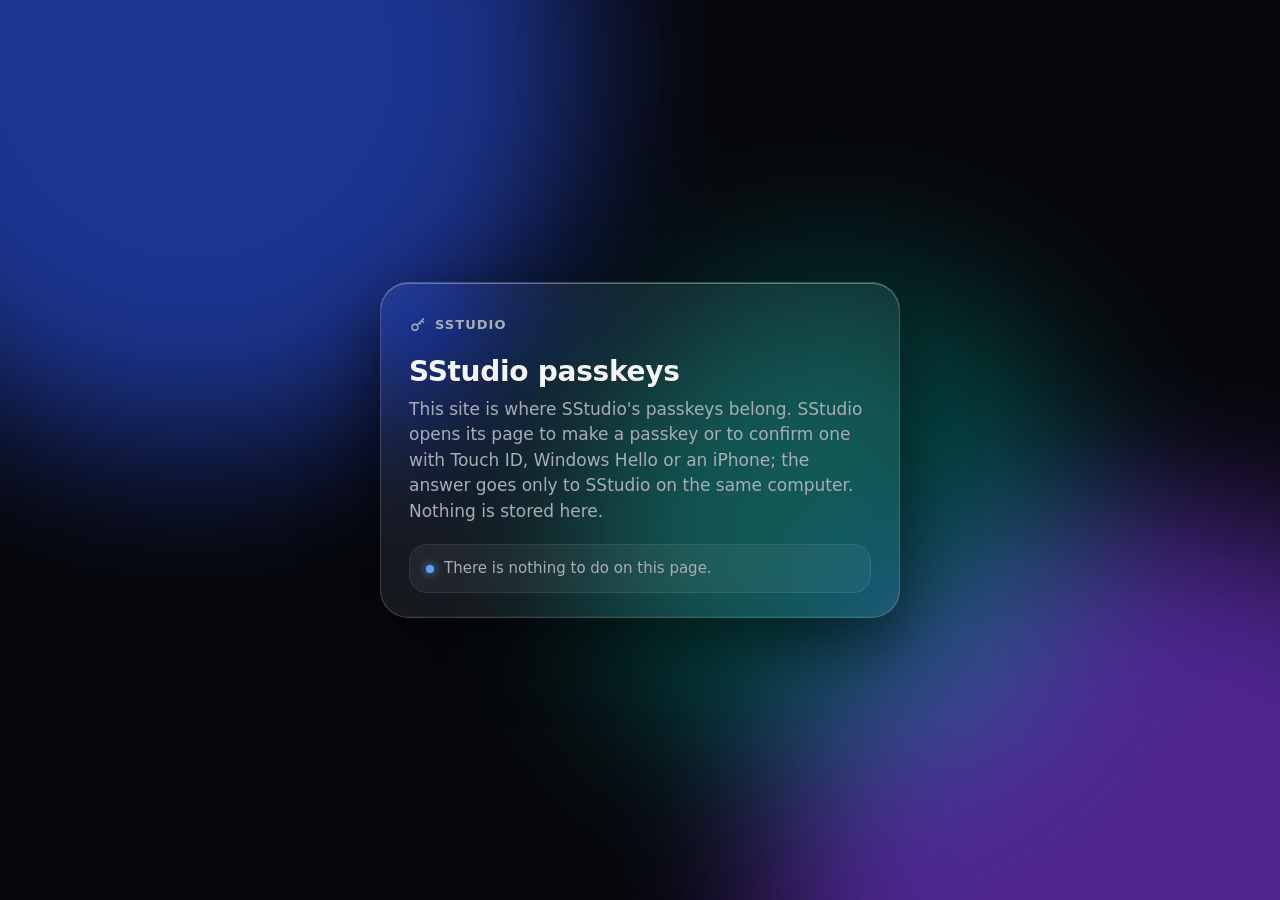
==== index.html @ 8cf9a6a6 "Liquid Glass passkey page at authenticate/authenticate-passkey; organize the site passkey.html now m" ====
<!doctype html>
<!--
  The home page of s-studio-hq.github.io. Source: src/SStudio/utils/crypto/web/ in SStudio.
-->
<html lang="en">
<head>
<meta charset="utf-8">
<meta name="viewport" content="width=device-width, initial-scale=1">
<meta name="color-scheme" content="dark">
<title>SStudio passkeys</title>
<link rel="stylesheet" href="assets/glass.css">
</head>
<body>
<div class="light" aria-hidden="true"><span></span><span></span><span></span></div>
<main class="card glass">
  <div class="brand">
    <svg viewBox="0 0 24 24" fill="none" stroke="currentColor" stroke-width="1.8" aria-hidden="true">
      <circle cx="8" cy="15" r="4"/><path d="M11 12l9-9m-3 3l3 3m-6 0l2 2"/>
    </svg>
    SStudio
  </div>
  <h1>SStudio passkeys</h1>
  <p>This site is where SStudio's passkeys belong. SStudio opens its page to make a passkey or to confirm one with
    Touch ID, Windows Hello or an iPhone; the answer goes only to SStudio on the same computer. Nothing is stored
    here.</p>
  <div id="status" class="status">There is nothing to do on this page.</div>
</main>
</body>
</html>
---- assets/glass.css ----
/*
  SStudio's pages on s-studio-hq.github.io: a dark "Liquid Glass" look - frosted, see-through panels and
  floating capsule buttons over soft moving light. Source: src/SStudio/utils/crypto/web/ in SStudio.
*/

:root {
  color-scheme: dark;
  --bg: #07080c;
  --fg: #f5f5f7;
  --muted: #a8adb8;
  --glass: rgba(255, 255, 255, 0.07);
  --glass-strong: rgba(255, 255, 255, 0.12);
  --glass-hover: rgba(255, 255, 255, 0.17);
  --edge: rgba(255, 255, 255, 0.16);
  --shine: rgba(255, 255, 255, 0.32);
  --shadow: rgba(0, 0, 0, 0.55);
  --accent: #5ea2ff;
  --good: #5fd38d;
  --bad: #ff7a70;
  --radius: 28px;
}

* { box-sizing: border-box; }

html { min-height: 100%; }

body {
  margin: 0;
  background: var(--bg);
  color: var(--fg);
  font: 17px/1.5 -apple-system, BlinkMacSystemFont, "SF Pro Text", "Segoe UI", system-ui, sans-serif;
  -webkit-font-smoothing: antialiased;
  min-height: 100vh;
  min-height: 100dvh;
  display: grid;
  place-items: center;
  padding: 32px 16px;
  overflow-x: hidden;
}

/* The light behind the glass: three soft blobs that drift slowly */
.light { position: fixed; inset: 0; z-index: -1; overflow: hidden; pointer-events: none; }
.light span {
  position: absolute;
  width: 60vmax;
  height: 60vmax;
  border-radius: 50%;
  filter: blur(80px);
  opacity: 0.55;
  animation: drift 28s ease-in-out infinite alternate;
}
.light span:nth-child(1) { background: #2f5bff; top: -25vmax; left: -15vmax; }
.light span:nth-child(2) { background: #8a3ffc; bottom: -30vmax; right: -20vmax; animation-delay: -9s; }
.light span:nth-child(3) { background: #00b3a4; top: 30%; left: 45%; width: 40vmax; height: 40vmax; opacity: 0.35;
  animation-delay: -18s; }
@keyframes drift {
  from { transform: translate(0, 0) scale(1); }
  to { transform: translate(6vmax, 4vmax) scale(1.12); }
}

/* Glass: a see-through, blurred surface with a bright top edge */
.glass {
  background: var(--glass);
  border: 1px solid var(--edge);
  box-shadow: inset 0 1px 0 var(--shine), inset 0 -1px 0 rgba(255, 255, 255, 0.04), 0 24px 70px var(--shadow);
  -webkit-backdrop-filter: blur(28px) saturate(170%);
  backdrop-filter: blur(28px) saturate(170%);
}

.card {
  width: min(520px, 100%);
  border-radius: var(--radius);
  padding: 32px 28px 24px;
}

.brand {
  display: inline-flex;
  align-items: center;
  gap: 8px;
  font-size: 13px;
  font-weight: 600;
  letter-spacing: 0.08em;
  text-transform: uppercase;
  color: var(--muted);
}
.brand svg { width: 18px; height: 18px; }

h1 { font-size: 28px; line-height: 1.2; margin: 14px 0 8px; letter-spacing: -0.01em; }
p { margin: 0 0 20px; color: var(--muted); }
a { color: var(--accent); }

/* Floating capsule buttons */
.choices { display: grid; gap: 14px; margin: 8px 0 18px; }

.choice {
  display: flex;
  align-items: center;
  gap: 16px;
  width: 100%;
  padding: 16px 22px;
  border-radius: 999px;
  color: var(--fg);
  font: inherit;
  text-align: left;
  cursor: pointer;
  background: var(--glass-strong);
  border: 1px solid var(--edge);
  box-shadow: inset 0 1px 0 var(--shine), 0 12px 32px var(--shadow);
  -webkit-backdrop-filter: blur(20px) saturate(180%);
  backdrop-filter: blur(20px) saturate(180%);
  transition: transform 0.2s ease, box-shadow 0.2s ease, background 0.2s ease;
}
.choice:hover:not(:disabled) {
  background: var(--glass-hover);
  transform: translateY(-3px);
  box-shadow: inset 0 1px 0 var(--shine), 0 20px 44px var(--shadow);
}
.choice:active:not(:disabled) { transform: translateY(0) scale(0.98); }
.choice:focus-visible, .quiet:focus-visible { outline: 2px solid var(--accent); outline-offset: 3px; }
.choice:disabled { opacity: 0.45; cursor: default; }

.choice .icon {
  flex: none;
  display: grid;
  place-items: center;
  width: 44px;
  height: 44px;
  border-radius: 50%;
  background: rgba(255, 255, 255, 0.1);
  box-shadow: inset 0 1px 0 var(--shine);
}
.choice .icon svg { width: 24px; height: 24px; }
.choice strong { display: block; font-size: 17px; font-weight: 600; }
.choice small { display: block; font-size: 14px; color: var(--muted); }

.quiet {
  display: block;
  margin: 0 auto;
  padding: 8px 16px;
  border: 0;
  border-radius: 999px;
  background: transparent;
  color: var(--muted);
  font: inherit;
  font-size: 15px;
  cursor: pointer;
}
.quiet:hover:not(:disabled) { color: var(--fg); background: rgba(255, 255, 255, 0.06); }
.quiet:disabled { opacity: 0.45; cursor: default; }

/* The status line: a small glass pill */
.status {
  display: flex;
  align-items: center;
  gap: 10px;
  margin-top: 18px;
  padding: 12px 16px;
  border-radius: 18px;
  font-size: 15px;
  color: var(--muted);
  background: rgba(255, 255, 255, 0.05);
  border: 1px solid rgba(255, 255, 255, 0.08);
}
.status::before {
  content: "";
  flex: none;
  width: 8px;
  height: 8px;
  border-radius: 50%;
  background: var(--accent);
  box-shadow: 0 0 10px var(--accent);
}
.status.good { color: var(--fg); }
.status.good::before { background: var(--good); box-shadow: 0 0 10px var(--good); }
.status.bad { color: var(--bad); }
.status.bad::before { background: var(--bad); box-shadow: 0 0 10px var(--bad); }

[hidden] { display: none !important; }

@media (max-width: 420px) {
  .card { padding: 26px 18px 18px; }
  h1 { font-size: 24px; }
  .choice { padding: 14px 18px; gap: 12px; }
}

@media (prefers-reduced-motion: reduce) {
  .light span { animation: none; }
  .choice { transition: none; }
}
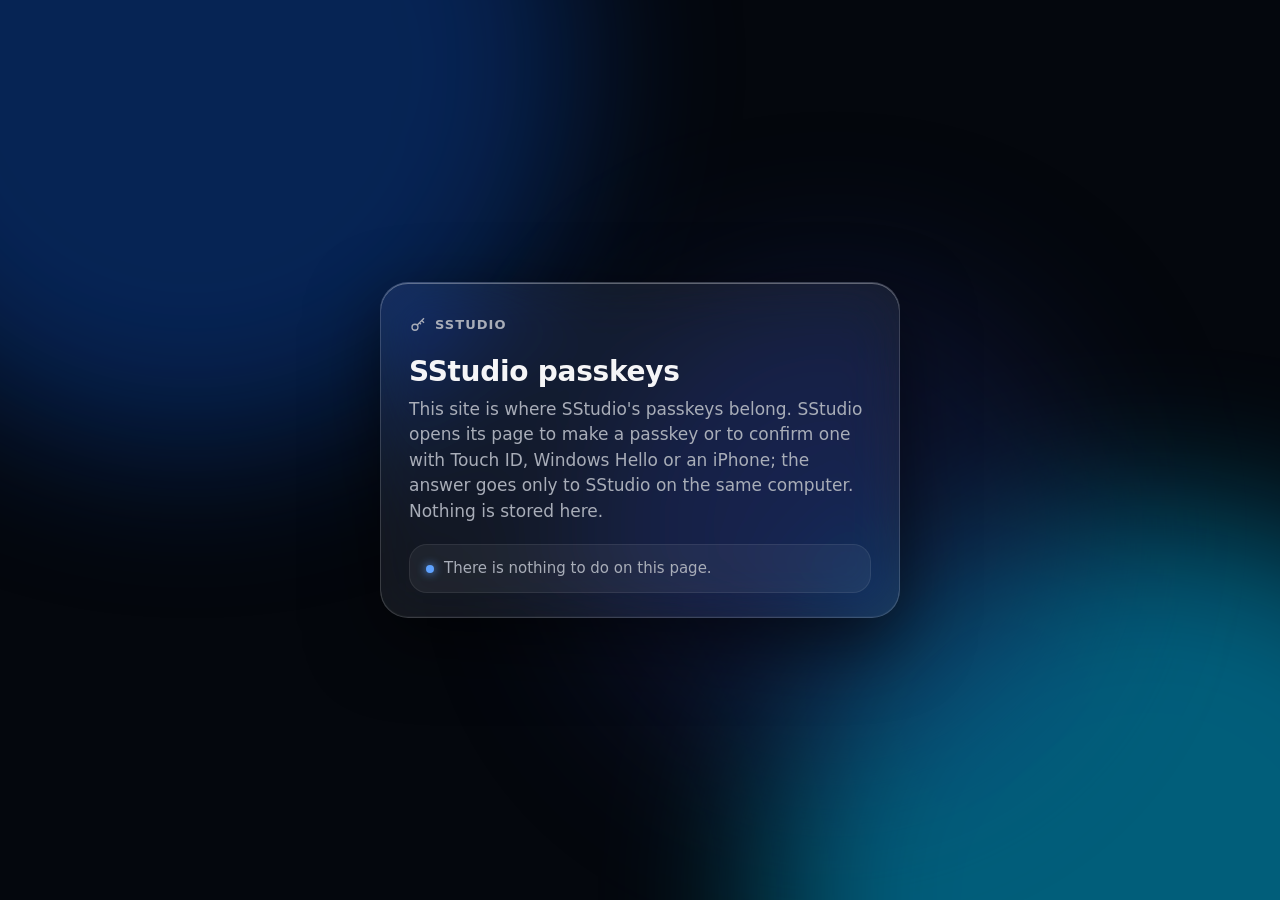
==== commit ec0c2ebd: "Deep ocean background, assets/passkey.js, favicon, CSP on every page From SStudio 49cb85c (site/), p" ====
--- a/index.html
+++ b/index.html
@@ -1,13 +1,15 @@
 <!doctype html>
 <!--
-  The home page of s-studio-hq.github.io. Source: src/SStudio/utils/crypto/web/ in SStudio.
+  The home page of s-studio-hq.github.io. Source: site/ in SStudio.
 -->
 <html lang="en">
 <head>
 <meta charset="utf-8">
 <meta name="viewport" content="width=device-width, initial-scale=1">
+<meta http-equiv="Content-Security-Policy" content="default-src 'self'; base-uri 'none'">
 <meta name="color-scheme" content="dark">
 <title>SStudio passkeys</title>
+<link rel="icon" href="/assets/favicon.svg" type="image/svg+xml">
 <link rel="stylesheet" href="assets/glass.css">
 </head>
 <body>
--- a/assets/glass.css
+++ b/assets/glass.css
@@ -1,11 +1,11 @@
 /*
   SStudio's pages on s-studio-hq.github.io: a dark "Liquid Glass" look - frosted, see-through panels and
-  floating capsule buttons over soft moving light. Source: src/SStudio/utils/crypto/web/ in SStudio.
+  floating capsule buttons over soft moving light. Source: site/ in SStudio.
 */
 
 :root {
   color-scheme: dark;
-  --bg: #07080c;
+  --bg: #04070d;
   --fg: #f5f5f7;
   --muted: #a8adb8;
   --glass: rgba(255, 255, 255, 0.07);
@@ -38,7 +38,7 @@
   overflow-x: hidden;
 }
 
-/* The light behind the glass: three soft blobs that drift slowly */
+/* The light behind the glass: three soft blobs that drift slowly - "Deep ocean": navy and cyan */
 .light { position: fixed; inset: 0; z-index: -1; overflow: hidden; pointer-events: none; }
 .light span {
   position: absolute;
@@ -49,9 +49,9 @@
   opacity: 0.55;
   animation: drift 28s ease-in-out infinite alternate;
 }
-.light span:nth-child(1) { background: #2f5bff; top: -25vmax; left: -15vmax; }
-.light span:nth-child(2) { background: #8a3ffc; bottom: -30vmax; right: -20vmax; animation-delay: -9s; }
-.light span:nth-child(3) { background: #00b3a4; top: 30%; left: 45%; width: 40vmax; height: 40vmax; opacity: 0.35;
+.light span:nth-child(1) { background: #0a3d91; top: -25vmax; left: -15vmax; }
+.light span:nth-child(2) { background: #00a6d6; bottom: -30vmax; right: -20vmax; animation-delay: -9s; }
+.light span:nth-child(3) { background: #1b2a6b; top: 30%; left: 45%; width: 40vmax; height: 40vmax; opacity: 0.35;
   animation-delay: -18s; }
 @keyframes drift {
   from { transform: translate(0, 0) scale(1); }
